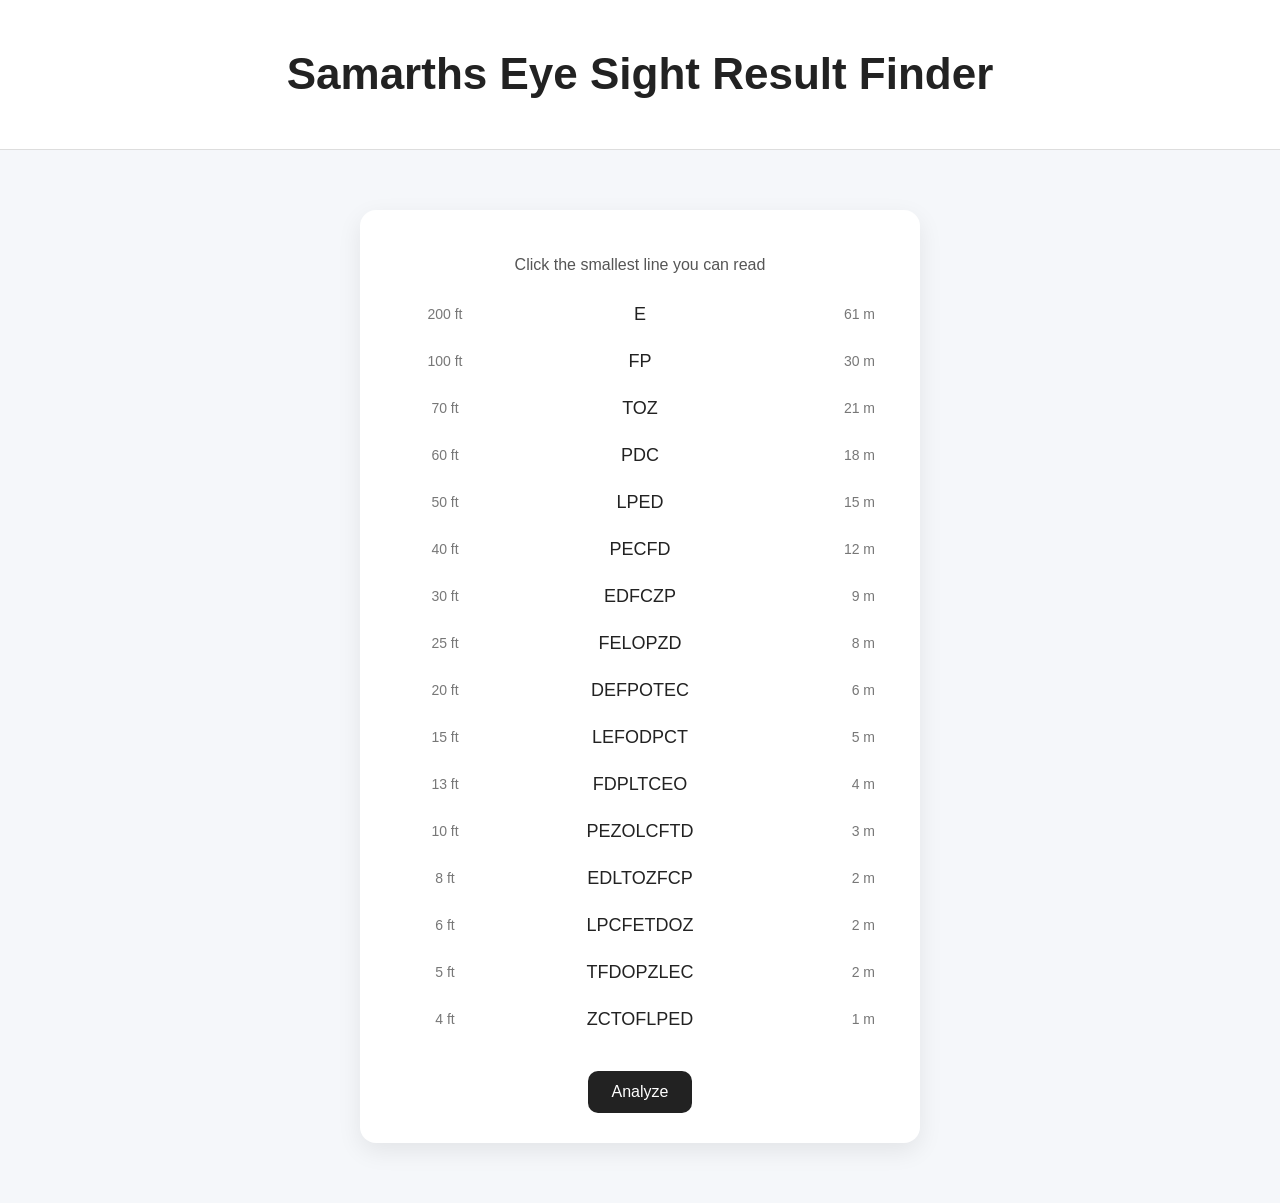
==== front-end/front-page/index.html @ 9b1b1caf "Save, need to add return button and fix blurring" ====
<!DOCTYPE html>
<html>
<head>
    <title>Eye Test</title>
    <link rel="stylesheet" href="style.css">
</head>

<body>

<div class="header">
    <h1>Samarths Eye Sight Result Finder</h1>
</div>

<div class="container">

    <p class="instruction">Click the smallest line you can read</p>

    <div id="chart">

        <div class="row" data-value="200"><span class="label">200 ft</span><span class="letters">E</span><span class="meters">61 m</span></div>
        <div class="row" data-value="100"><span class="label">100 ft</span><span class="letters">FP</span><span class="meters">30 m</span></div>
        <div class="row" data-value="70"><span class="label">70 ft</span><span class="letters">TOZ</span><span class="meters">21 m</span></div>
        <div class="row" data-value="60"><span class="label">60 ft</span><span class="letters">PDC</span><span class="meters">18 m</span></div>
        <div class="row" data-value="50"><span class="label">50 ft</span><span class="letters">LPED</span><span class="meters">15 m</span></div>
        <div class="row" data-value="40"><span class="label">40 ft</span><span class="letters">PECFD</span><span class="meters">12 m</span></div>
        <div class="row" data-value="30"><span class="label">30 ft</span><span class="letters">EDFCZP</span><span class="meters">9 m</span></div>
        <div class="row" data-value="25"><span class="label">25 ft</span><span class="letters">FELOPZD</span><span class="meters">8 m</span></div>
        <div class="row" data-value="20"><span class="label">20 ft</span><span class="letters">DEFPOTEC</span><span class="meters">6 m</span></div>
        <div class="row" data-value="15"><span class="label">15 ft</span><span class="letters">LEFODPCT</span><span class="meters">5 m</span></div>
        <div class="row" data-value="13"><span class="label">13 ft</span><span class="letters">FDPLTCEO</span><span class="meters">4 m</span></div>
        <div class="row" data-value="10"><span class="label">10 ft</span><span class="letters">PEZOLCFTD</span><span class="meters">3 m</span></div>
        <div class="row" data-value="8"><span class="label">8 ft</span><span class="letters">EDLTOZFCP</span><span class="meters">2 m</span></div>
        <div class="row" data-value="6"><span class="label">6 ft</span><span class="letters">LPCFETDOZ</span><span class="meters">2 m</span></div>
        <div class="row" data-value="5"><span class="label">5 ft</span><span class="letters">TFDOPZLEC</span><span class="meters">2 m</span></div>
        <div class="row" data-value="4"><span class="label">4 ft</span><span class="letters">ZCTOFLPED</span><span class="meters">1 m</span></div>

    </div>

    <button onclick="goToResult()">Analyze</button>

</div>

<script src="script.js"></script>

</body>
</html>
---- front-end/front-page/style.css ----
body {
    margin: 0;
    font-family: Arial;
    text-align: center;
    background: #f5f7fa;
    color: #222;
}

/* HEADER */
.header {
    background: white;
    padding: 20px;
    font-size: 22px;
    font-weight: 600;
    border-bottom: 1px solid #ddd;
}

/* MAIN BOX */
.container {
    width: 500px;
    margin: 60px auto;
    padding: 30px;

    background: white;
    border-radius: 16px;
    box-shadow: 0 8px 25px rgba(0,0,0,0.08);
}

/* INSTRUCTION TEXT */
.instruction {
    font-size: 16px;
    color: #555;
    margin-bottom: 20px;
}

/* BUTTON */
button {
    margin-top: 25px;
    padding: 12px 24px;
    font-size: 16px;

    border: none;
    border-radius: 10px;

    background: #222;
    color: white;

    cursor: pointer;
    transition: all 0.2s ease;
}

button:hover {
    transform: scale(1.08);
}

/* ========================= */
/* EYE TEST ROWS */
/* ========================= */

.row {
    display: grid;
    grid-template-columns: 80px 1fr 80px;
    align-items: center;

    padding: 10px 15px;
    margin: 6px 0;

    border-radius: 10px;
    cursor: pointer;

    transition: all 0.2s ease;
}

/* hover effect */
.row:hover {
    background: #f0f0f0;
    transform: scale(1.03);
}

/* selected row */
.selected {
    background: #e6f0ff;
    font-weight: bold;
}

/* LEFT LABEL (feet) */
.label {
    font-size: 14px;
    color: #777;
}

/* CENTER LETTERS */
.letters {
    font-size: 18px;
}

/* RIGHT METERS */
.meters {
    font-size: 14px;
    color: #777;
    text-align: right;
}

/* ========================= */
/* RESULT PAGE IMAGE SLIDER */
/* ========================= */

.compare-box {
    width: 100%;
    margin-top: 50px;
    padding: 20px;

    background: white;
    border-radius: 16px;
    box-shadow: 0 8px 25px rgba(0,0,0,0.08);
}

.image-compare {
    position: relative;
    width: 100%;
    height: 350px;
    overflow: hidden;
    border-radius: 12px;
}

/* both images locked */
.image {
    position: absolute;
    top: 0;
    left: 0;

    width: 100%;
    height: 100%;
    object-fit: cover;
}

/* sharp layer */
.base {
    z-index: 1;
}

/* blur layer */
.blur {
    z-index: 2;
    filter: blur(8px);
    clip-path: inset(0 50% 0 0);
}

/* draggable vertical slider */
#handle {
    position: absolute;
    top: 0;
    left: 50%;

    width: 3px;
    height: 100%;

    background: white;
    z-index: 3;

    cursor: ew-resize;
    box-shadow: 0 0 10px rgba(0,0,0,0.3);
}

/* handle dot */
#handle::after {
    content: "";
    position: absolute;

    top: 50%;
    left: 50%;
    transform: translate(-50%, -50%);

    width: 14px;
    height: 14px;

    border-radius: 50%;
    background: white;
    border: 2px solid #333;
}
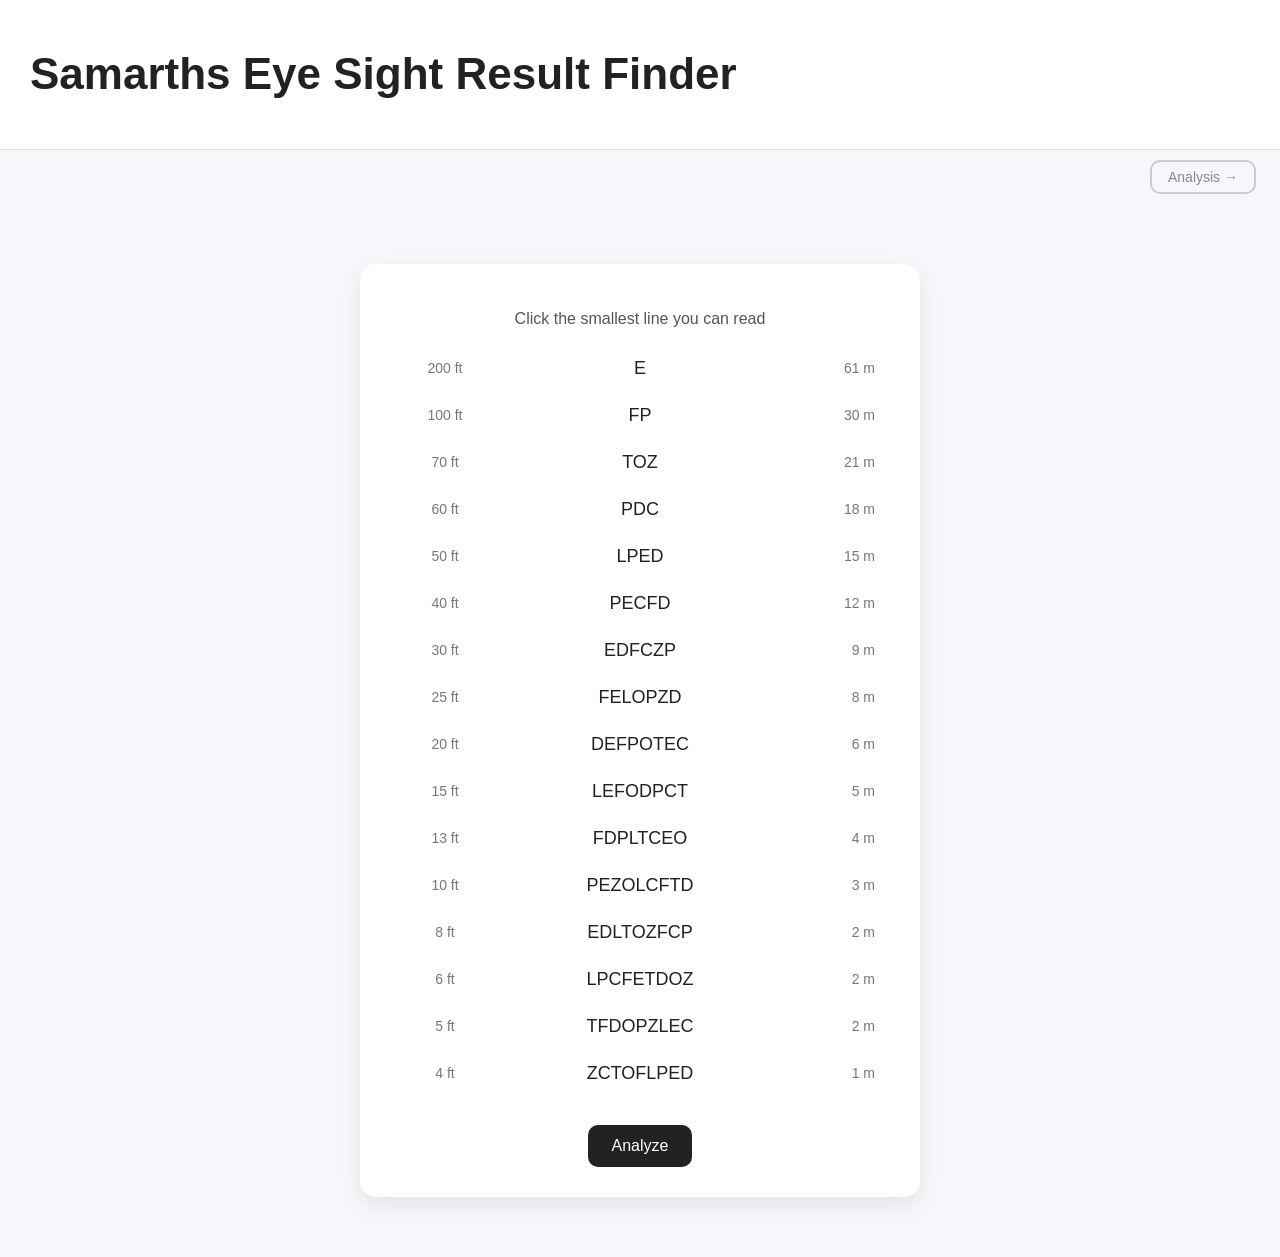
==== commit 72a3580f: "added the analytics page, submissions, now need to test and re-promt if needed" ====
--- a/front-end/front-page/index.html
+++ b/front-end/front-page/index.html
@@ -9,6 +9,10 @@
 
 <div class="header">
     <h1>Samarths Eye Sight Result Finder</h1>
+</div>
+
+<div class="header-actions right">
+    <a href="/front-end/analysis-page/index.html" class="pill-btn">Analysis →</a>
 </div>
 
 <div class="container">
--- a/front-end/front-page/style.css
+++ b/front-end/front-page/style.css
@@ -177,4 +177,63 @@
     border-radius: 50%;
     background: white;
     border: 2px solid #333;
+}
+.header {
+    display: flex;
+    align-items: center;
+    justify-content: space-between;
+    padding: 20px 30px;
+}
+
+.analysis-link {
+    font-size: 14px;
+    color: #888;
+    text-decoration: none;
+    border: 2px solid #ccc;
+    padding: 7px 16px;
+    border-radius: 10px;
+    transition: transform 0.2s, border-color 0.2s, color 0.2s;
+}
+
+.analysis-link:hover {
+    transform: scale(1.06);
+    border-color: #aaa;
+    color: #444;
+}
+.header {
+    background: white;
+    padding: 20px 30px;
+    text-align: center;
+    border-bottom: 1px solid #ddd;
+    font-size: 22px;
+    font-weight: 600;
+}
+
+/* strip below header for nav buttons */
+.header-actions {
+    display: flex;
+    padding: 10px 24px;
+}
+
+.header-actions.right  { justify-content: flex-end; }
+.header-actions.left   { justify-content: flex-start; }
+
+.pill-btn {
+    font-size: 14px;
+    color: #888;
+    text-decoration: none;
+    border: 2px solid #ccc;
+    padding: 7px 16px;
+    border-radius: 10px;
+    font-family: 'DM Sans', Arial, sans-serif;
+    background: none;
+    cursor: pointer;
+    transition: transform 0.2s, border-color 0.2s, color 0.2s;
+    display: inline-block;
+}
+
+.pill-btn:hover {
+    transform: scale(1.06);
+    border-color: #aaa;
+    color: #444;
 }
